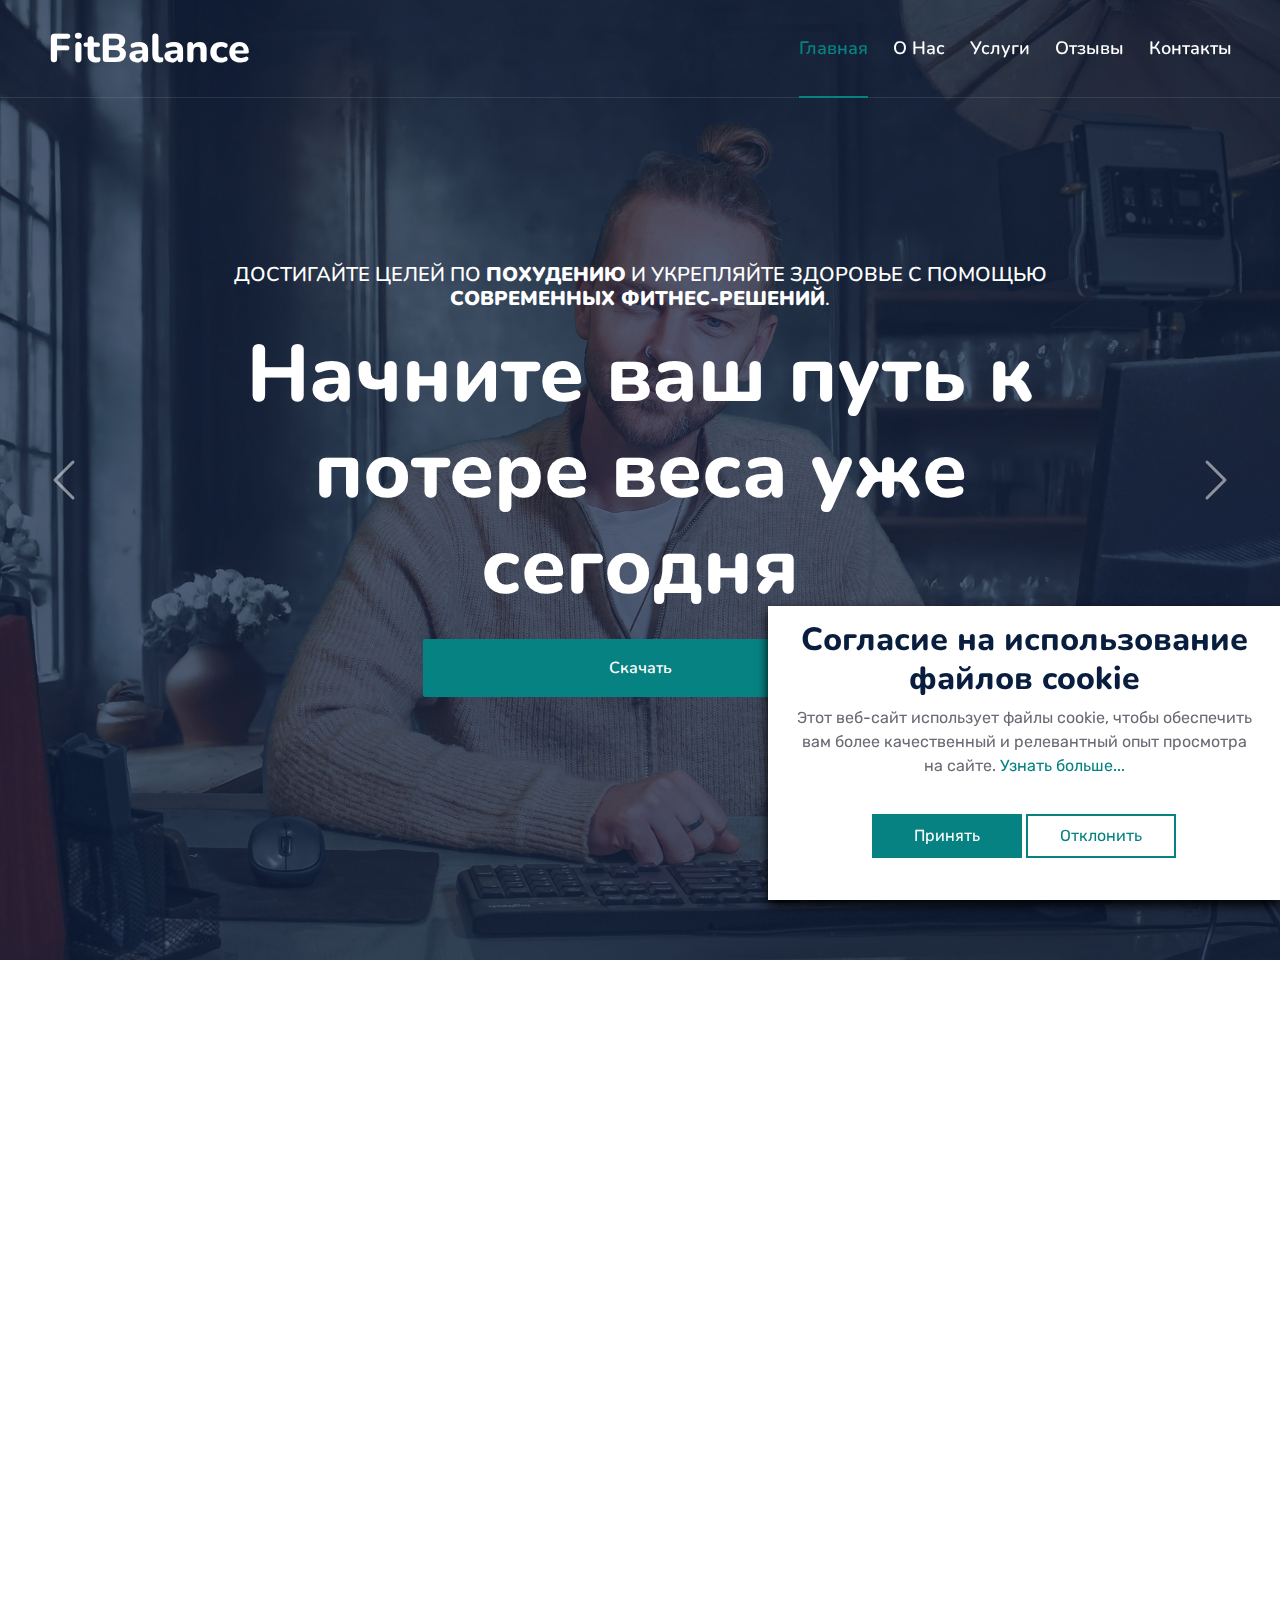
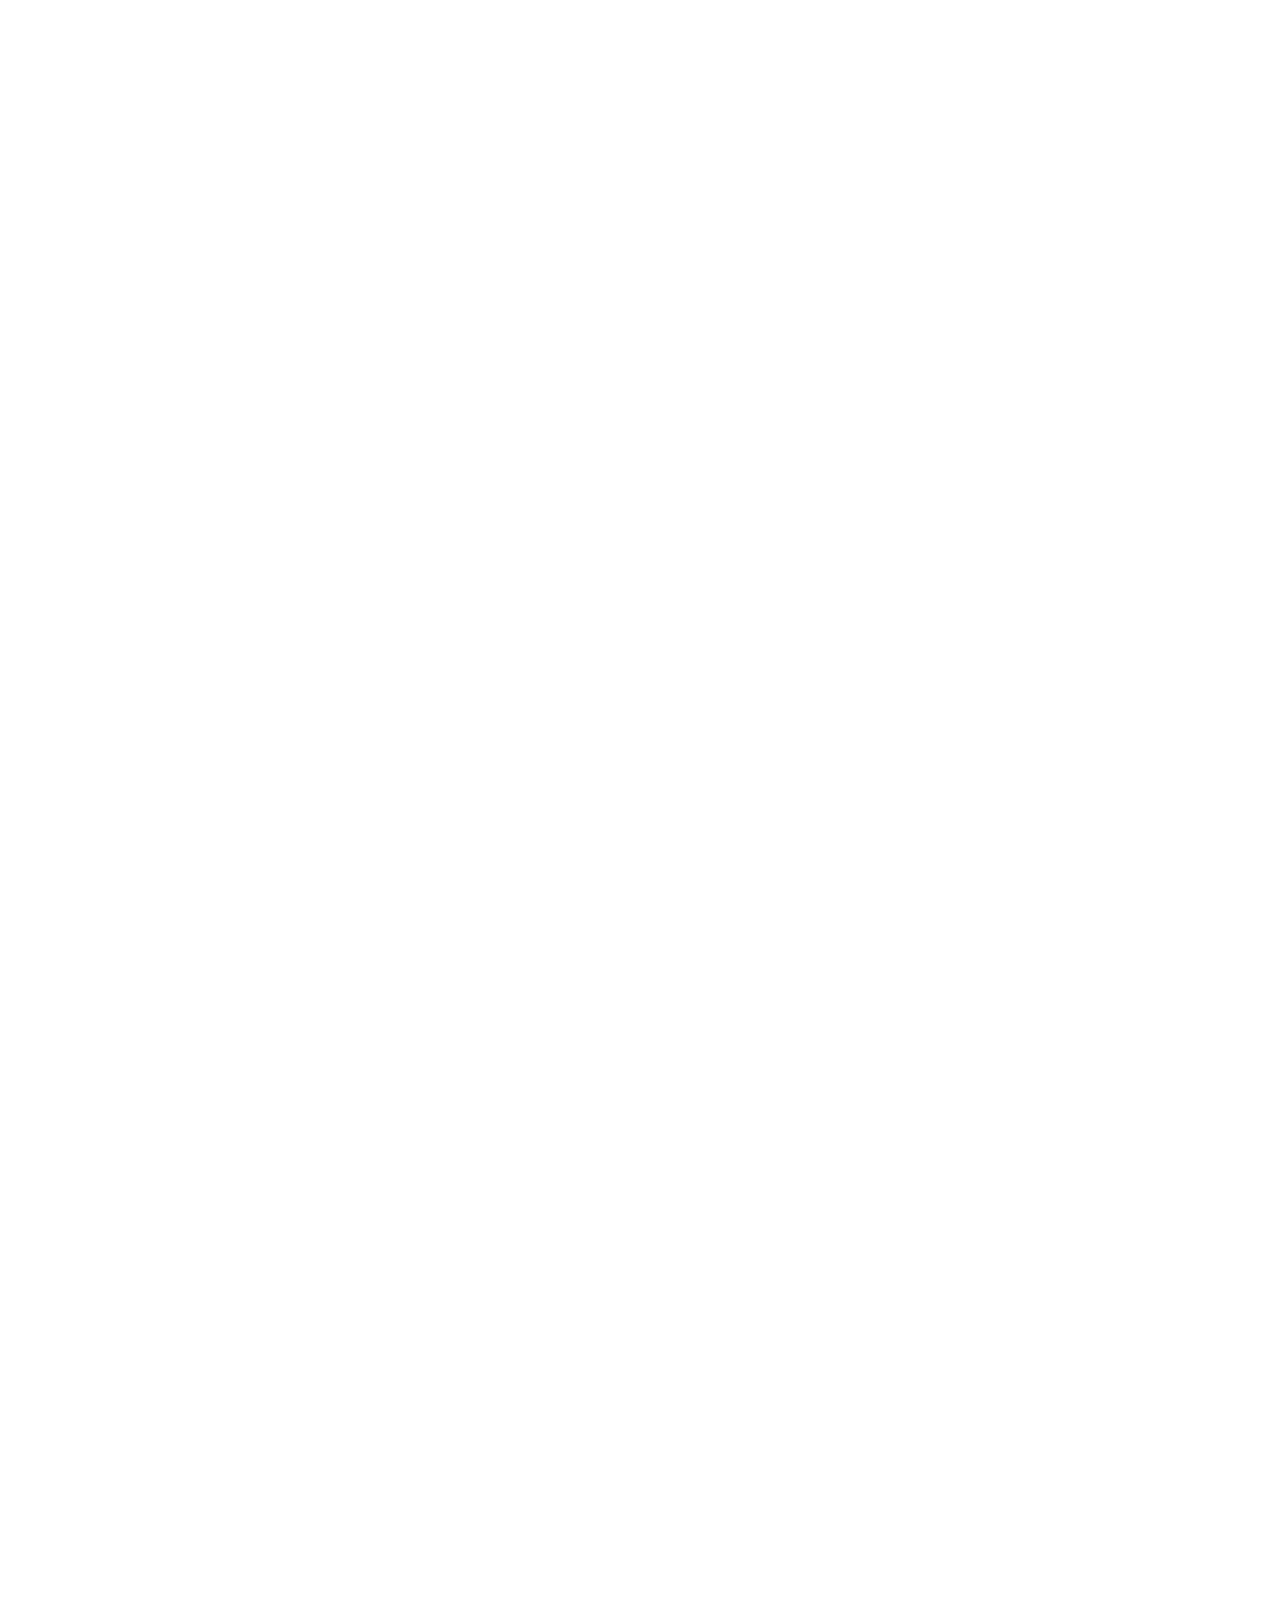
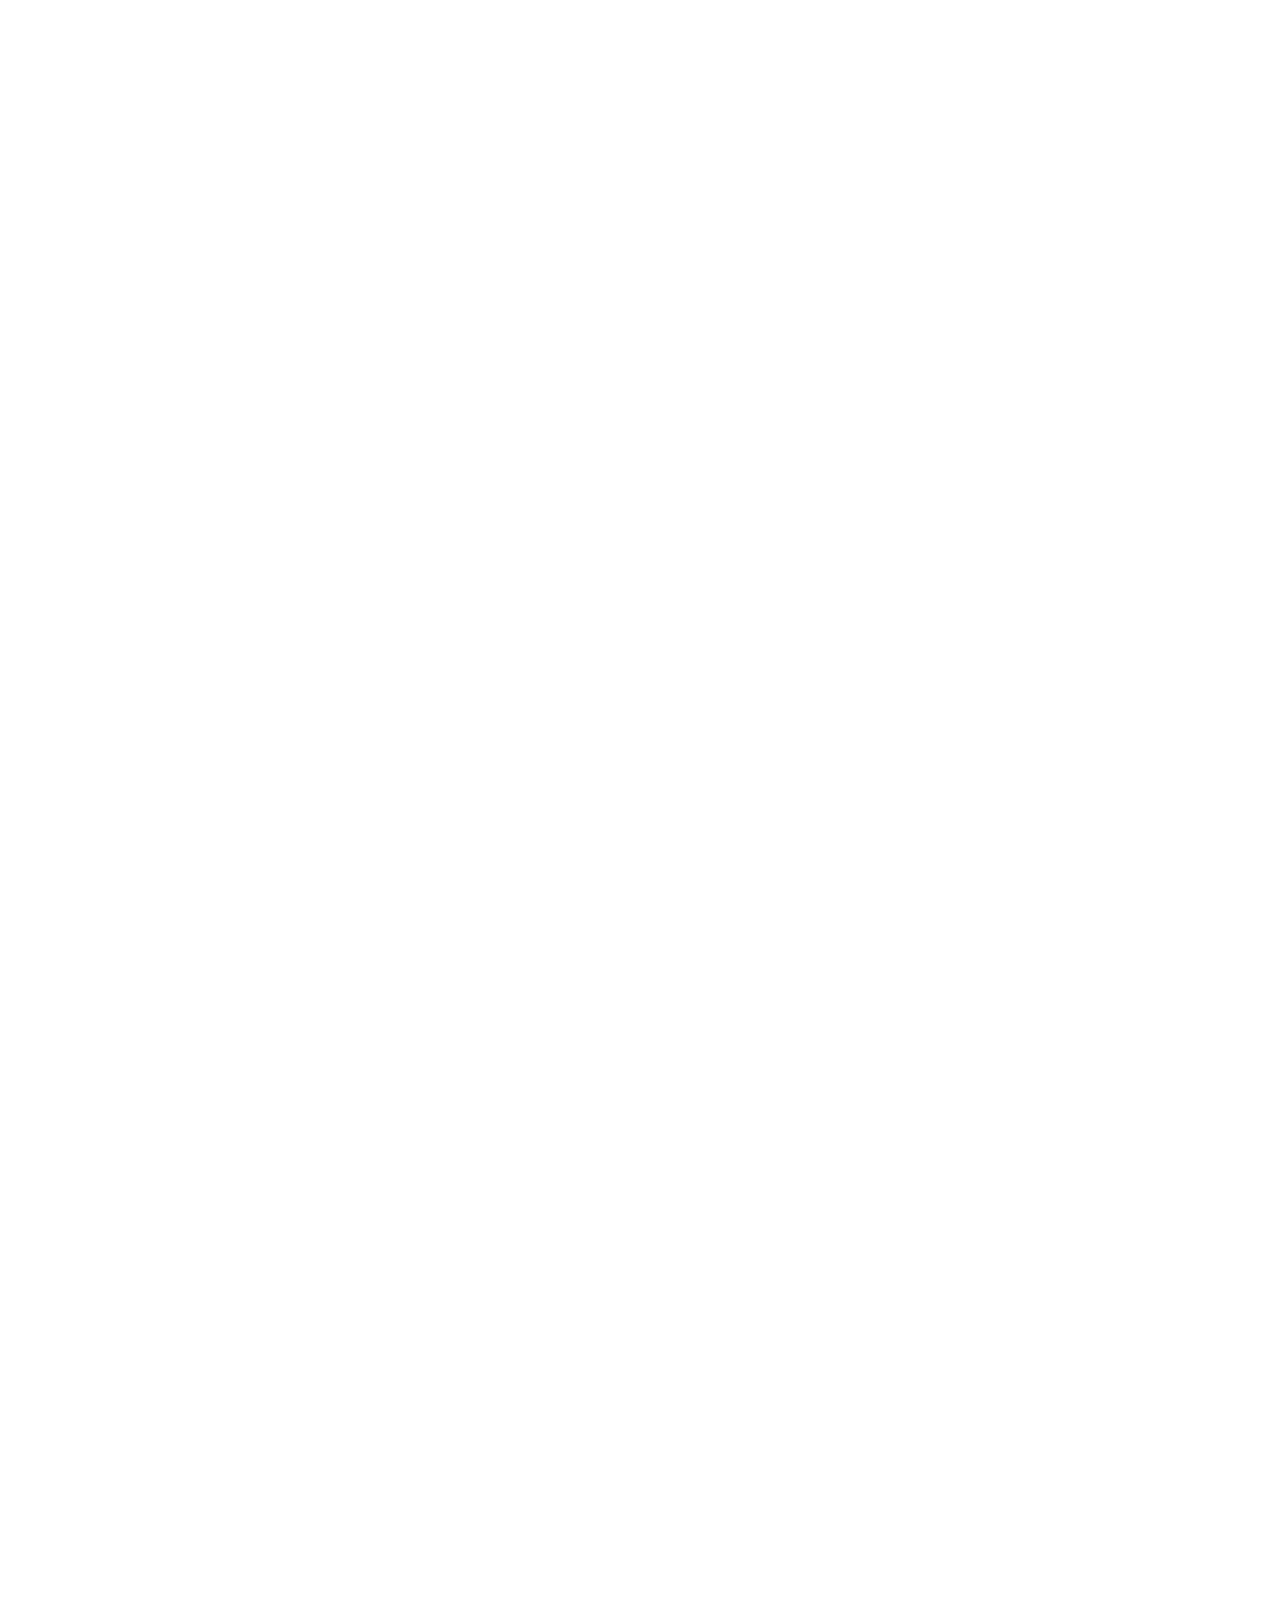
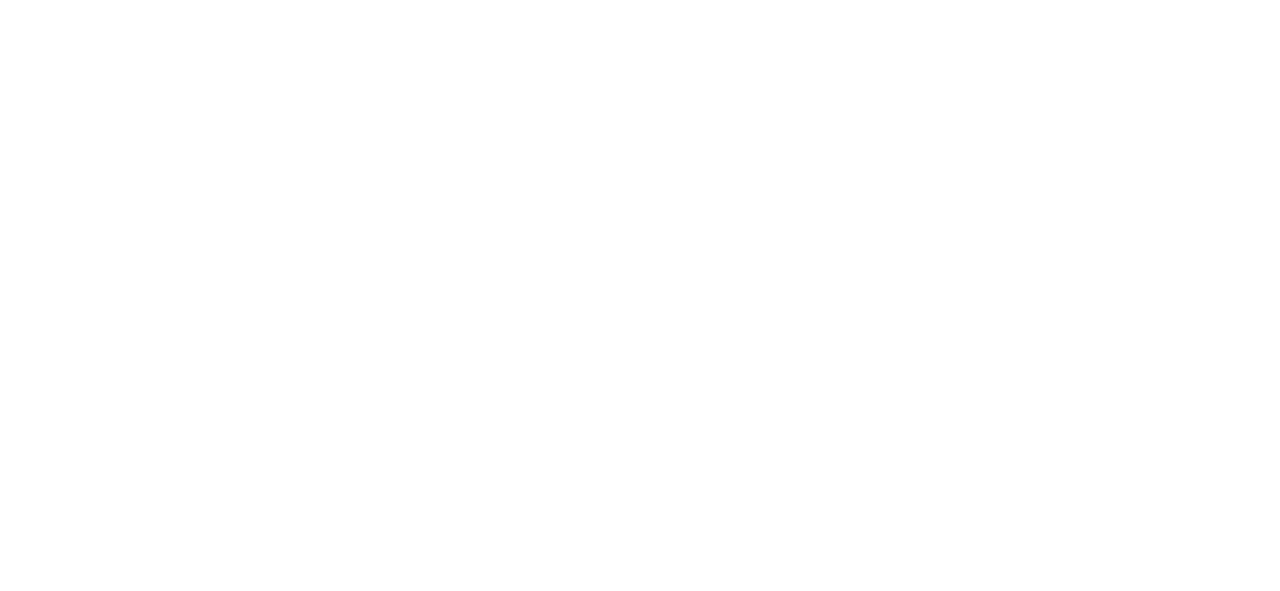
==== index.html @ 139dfd89 "WIP" ====
<!DOCTYPE html>
<html lang="en">
    <head>
        <meta charset="utf-8" />
        <title>FitBalance</title>
        <meta content="width=device-width, initial-scale=1.0" name="viewport" />
        <meta content="Free HTML Templates" name="keywords" />
        <meta content="Free HTML Templates" name="description" />

        <!-- Favicon -->
        <link href="img/favicon.ico" rel="icon" />

        <!-- Google Web Fonts -->
        <link rel="preconnect" href="https://fonts.googleapis.com" />
        <link rel="preconnect" href="https://fonts.gstatic.com" crossorigin />
        <link
            href="https://fonts.googleapis.com/css2?family=Nunito:wght@400;600;700;800&family=Rubik:wght@400;500;600;700&display=swap"
            rel="stylesheet"
        />

        <!-- Icon Font Stylesheet -->
        <link
            href="https://cdnjs.cloudflare.com/ajax/libs/font-awesome/5.10.0/css/all.min.css"
            rel="stylesheet"
        />
        <link
            href="https://cdn.jsdelivr.net/npm/bootstrap-icons@1.4.1/font/bootstrap-icons.css"
            rel="stylesheet"
        />

        <!-- Libraries Stylesheet -->
        <link
            href="lib/owlcarousel/assets/owl.carousel.min.css"
            rel="stylesheet"
        />
        <link href="lib/animate/animate.min.css" rel="stylesheet" />

        <!-- Customized Bootstrap Stylesheet -->
        <link href="css/bootstrap.min.css" rel="stylesheet" />

        <!-- Template Stylesheet -->
        <link href="css/style.css" rel="stylesheet" />
    </head>

    <body>
        <!-- Spinner Start -->
        <div
            id="spinner"
            class="show bg-white position-fixed translate-middle w-100 vh-100 top-50 start-50 d-flex align-items-center justify-content-center"
        >
            <div class="spinner"></div>
        </div>
        <!-- Spinner End -->

        <!-- Navbar & Carousel Start -->
        <div class="container-fluid position-relative p-0">
            <nav class="navbar navbar-expand-lg navbar-dark px-5 py-3 py-lg-0">
                <a href="index.html" class="navbar-brand p-0">
                    <h1 class="m-0">FitBalance</h1>
                </a>
                <button
                    class="navbar-toggler"
                    type="button"
                    data-bs-toggle="collapse"
                    data-bs-target="#navbarCollapse"
                >
                    <span class="fa fa-bars"></span>
                </button>
                <div class="collapse navbar-collapse" id="navbarCollapse">
                    <div class="navbar-nav ms-auto py-0">
                        <a href="index.html" class="nav-item nav-link active"
                            >Главная</a
                        >
                        <a href="about.html" class="nav-item nav-link">О Нас</a>
                        <a href="services.html" class="nav-item nav-link"
                            >Услуги</a
                        >
                        <a href="testimonials.html" class="nav-item nav-link"
                            >Отзывы</a
                        >
                        <a href="contact.html" class="nav-item nav-link"
                            >Контакты</a
                        >
                    </div>
                </div>
            </nav>

            <div
                id="header-carousel"
                class="carousel slide carousel-fade"
                data-bs-ride="carousel"
            >
                <div class="carousel-inner">
                    <div class="carousel-item active">
                        <img
                            class="w-100"
                            src="img/carousel-1.jpg"
                            alt="Изображение"
                        />
                        <div
                            class="carousel-caption d-flex flex-column align-items-center justify-content-center"
                        >
                            <div
                                class="p-3"
                                style="
                                    max-width: 900px;
                                    display: flex;
                                    flex-direction: column;
                                    align-items: center;
                                "
                            >
                                <h5
                                    class="text-white text-uppercase mb-3 animated slideInDown"
                                >
                                    Достигайте целей по
                                    <strong>похудению</strong> и укрепляйте
                                    здоровье с помощью
                                    <strong>современных фитнес-решений</strong>.
                                </h5>
                                <h1
                                    class="display-1 text-white mb-md-4 animated zoomIn"
                                >
                                    Начните ваш путь к потере веса уже сегодня
                                </h1>
                                <div class="col-6">
                                    <a
                                        href="https://play.google.com/store/apps/details?id=intermittentfasting.weightloss.fastingtracker.yazio"
                                    >
                                        <button
                                            style="
                                                background: #078282;
                                                border-color: #078282;
                                            "
                                            id="submit"
                                            onclick="sendForm()"
                                            class="btn btn-dark w-100 py-3"
                                            type="submit"
                                        >
                                            Скачать
                                        </button>
                                    </a>
                                </div>
                            </div>
                        </div>
                    </div>
                    <div class="carousel-item">
                        <img
                            class="w-100"
                            src="img/carousel-2.jpg"
                            alt="Изображение"
                        />
                        <div
                            class="carousel-caption d-flex flex-column align-items-center justify-content-center"
                        >
                            <div
                                class="p-3"
                                style="
                                    max-width: 900px;
                                    display: flex;
                                    flex-direction: column;
                                    align-items: center;
                                "
                            >
                                <h5
                                    class="text-white text-uppercase mb-3 animated slideInDown"
                                >
                                    Поддерживайте форму и достигайте
                                    <strong>идеального веса</strong> с лучшими
                                    <strong>программами фитнеса</strong>.
                                </h5>
                                <h1
                                    class="display-1 text-white mb-md-4 animated zoomIn"
                                >
                                    Ваша мечта о здоровом теле — наша цель
                                </h1>
                                <div class="col-6">
                                    <a
                                        href="https://play.google.com/store/apps/details?id=intermittentfasting.weightloss.fastingtracker.yazio"
                                    >
                                        <button
                                            style="
                                                background: #078282;
                                                border-color: #078282;
                                            "
                                            id="submit"
                                            onclick="sendForm()"
                                            class="btn btn-dark w-100 py-3"
                                            type="submit"
                                        >
                                            Скачать
                                        </button>
                                    </a>
                                </div>
                            </div>
                        </div>
                    </div>
                </div>
                <button
                    class="carousel-control-prev"
                    type="button"
                    data-bs-target="#header-carousel"
                    data-bs-slide="prev"
                >
                    <span
                        class="carousel-control-prev-icon"
                        aria-hidden="true"
                    ></span>
                    <span class="visually-hidden">Предыдущий</span>
                </button>
                <button
                    class="carousel-control-next"
                    type="button"
                    data-bs-target="#header-carousel"
                    data-bs-slide="next"
                >
                    <span
                        class="carousel-control-next-icon"
                        aria-hidden="true"
                    ></span>
                    <span class="visually-hidden">Следующий</span>
                </button>
            </div>
        </div>
        <!-- Navbar & Carousel End -->

        <!-- Full Screen Search Start -->
        <div class="modal fade" id="searchModal" tabindex="-1">
            <div class="modal-dialog modal-fullscreen">
                <div
                    class="modal-content"
                    style="background: rgba(9, 30, 62, 0.7)"
                >
                    <div class="modal-header border-0">
                        <button
                            type="button"
                            class="btn bg-white btn-close"
                            data-bs-dismiss="modal"
                            aria-label="Close"
                        ></button>
                    </div>
                    <div
                        class="modal-body d-flex align-items-center justify-content-center"
                    >
                        <div class="input-group" style="max-width: 600px">
                            <input
                                type="text"
                                class="form-control bg-transparent border-primary p-3"
                                placeholder="Поиск программ похудения и фитнеса"
                            />
                            <button class="btn btn-primary px-4">
                                <i class="bi bi-search"></i>
                            </button>
                        </div>
                    </div>
                </div>
            </div>
        </div>
        <!-- Full Screen Search End -->

        <!-- Facts Start -->
        <div class="container-fluid facts py-5 pt-lg-0">
            <div class="container py-5 pt-lg-0">
                <div class="row gx-0">
                    <div class="col-lg-4 wow zoomIn" data-wow-delay="0.1s">
                        <div
                            class="bg-primary shadow d-flex align-items-center justify-content-center p-4"
                            style="height: 150px"
                        >
                            <div
                                class="bg-white d-flex align-items-center justify-content-center rounded mb-2"
                                style="width: 60px; height: 60px"
                            >
                                <i class="fa fa-users text-primary"></i>
                            </div>
                            <div class="ps-4">
                                <h5 class="text-white mb-0">
                                    Довольные клиенты
                                </h5>
                                <h1
                                    class="text-white mb-0"
                                    data-toggle="counter-up"
                                >
                                    712
                                </h1>
                            </div>
                        </div>
                    </div>
                    <div class="col-lg-4 wow zoomIn" data-wow-delay="0.3s">
                        <div
                            class="bg-light shadow d-flex align-items-center justify-content-center p-4"
                            style="height: 150px"
                        >
                            <div
                                class="bg-primary d-flex align-items-center justify-content-center rounded mb-2"
                                style="width: 60px; height: 60px"
                            >
                                <i class="fa fa-check text-white"></i>
                            </div>
                            <div class="ps-4">
                                <h5 class="text-primary mb-0">
                                    Завершенные проекты
                                </h5>
                                <h1 class="mb-0" data-toggle="counter-up">
                                    55
                                </h1>
                            </div>
                        </div>
                    </div>
                    <div class="col-lg-4 wow zoomIn" data-wow-delay="0.6s">
                        <div
                            class="bg-primary shadow d-flex align-items-center justify-content-center p-4"
                            style="height: 150px"
                        >
                            <div
                                class="bg-white d-flex align-items-center justify-content-center rounded mb-2"
                                style="width: 60px; height: 60px"
                            >
                                <i class="fa fa-award text-primary"></i>
                            </div>
                            <div class="ps-4">
                                <h5 class="text-white mb-0">
                                    Полученные награды
                                </h5>
                                <h1
                                    class="text-white mb-0"
                                    data-toggle="counter-up"
                                >
                                    132
                                </h1>
                            </div>
                        </div>
                    </div>
                </div>
            </div>
        </div>
        <!-- Facts End -->

        <!-- About Start -->
        <div class="container-fluid py-5 wow fadeInUp" data-wow-delay="0.1s">
            <div class="container py-5">
                <div class="row g-5">
                    <div class="col-lg-7">
                        <div class="section-title position-relative pb-3 mb-5">
                            <h5 class="fw-bold text-primary text-uppercase">
                                О нас
                            </h5>
                            <h1 class="mb-0">
                                Мы предлагаем инновационные подходы для
                                похудения и фитнеса
                            </h1>
                        </div>
                        <p class="mb-4">
                            Мы - команда профессионалов, посвятивших себя
                            фитнесу и здоровому образу жизни. Наша миссия -
                            помочь вам достичь ваших целей по потере веса и
                            улучшению физической формы. Мы предлагаем
                            эффективные решения для тренировок, питания и
                            мотивации, которые помогают сделать похудение и
                            фитнес частью вашей жизни.
                        </p>
                        <div class="row g-0 mb-3">
                            <div
                                class="col-sm-6 wow zoomIn"
                                data-wow-delay="0.2s"
                            >
                                <h5 class="mb-3">
                                    <i class="fa fa-check text-primary me-3"></i
                                    >Индивидуальные планы похудения
                                </h5>
                                <h5 class="mb-3">
                                    <i class="fa fa-check text-primary me-3"></i
                                    >Современные фитнес-программы
                                </h5>
                            </div>
                            <div
                                class="col-sm-6 wow zoomIn"
                                data-wow-delay="0.4s"
                            >
                                <h5 class="mb-3">
                                    <i class="fa fa-check text-primary me-3"></i
                                    >Поддержка экспертов
                                </h5>
                                <h5 class="mb-3">
                                    <i class="fa fa-check text-primary me-3"></i
                                    >Результаты, которые вдохновляют
                                </h5>
                            </div>
                        </div>
                    </div>
                    <div class="col-lg-5" style="min-height: 500px">
                        <div class="position-relative h-100">
                            <img
                                class="position-absolute w-100 h-100 rounded wow zoomIn"
                                data-wow-delay="0.9s"
                                src="img/about.jpg"
                                style="object-fit: cover"
                            />
                        </div>
                    </div>
                </div>
            </div>
        </div>
        <!-- About End -->

        <!-- Features Start -->
        <div class="container-fluid py-5 wow fadeInUp" data-wow-delay="0.1s">
            <div class="container py-5">
                <div
                    class="section-title text-center position-relative pb-3 mb-5 mx-auto"
                    style="max-width: 600px"
                >
                    <h5 class="fw-bold text-primary text-uppercase">
                        Почему выбрать нас?
                    </h5>
                    <h1 class="mb-0">
                        Почему выбирают нас для фитнеса и похудения
                    </h1>
                </div>
                <div class="row g-5">
                    <div class="col-lg-4">
                        <div class="row g-5">
                            <div
                                class="col-12 wow zoomIn"
                                data-wow-delay="0.2s"
                            >
                                <div
                                    class="bg-primary rounded d-flex align-items-center justify-content-center mb-3"
                                    style="width: 60px; height: 60px"
                                >
                                    <i class="fa fa-dumbbell text-white"></i>
                                </div>
                                <h4>Эффективные программы похудения</h4>
                                <p class="mb-0">
                                    Мы предоставляем индивидуальные планы
                                    тренировок и диеты, которые помогают
                                    эффективно терять вес и поддерживать форму.
                                </p>
                            </div>
                            <div
                                class="col-12 wow zoomIn"
                                data-wow-delay="0.6s"
                            >
                                <div
                                    class="bg-primary rounded d-flex align-items-center justify-content-center mb-3"
                                    style="width: 60px; height: 60px"
                                >
                                    <i class="fa fa-heartbeat text-white"></i>
                                </div>
                                <h4>Современные тренировки</h4>
                                <p class="mb-0">
                                    Мы предлагаем самые современные и
                                    эффективные методики тренировок, которые
                                    способствуют быстрому сжиганию калорий и
                                    улучшению здоровья.
                                </p>
                            </div>
                        </div>
                    </div>
                    <div
                        class="col-lg-4 wow zoomIn"
                        data-wow-delay="0.9s"
                        style="min-height: 350px"
                    >
                        <div class="position-relative h-100">
                            <img
                                class="position-absolute w-100 h-100 rounded wow zoomIn"
                                data-wow-delay="0.1s"
                                src="img/feature.jpg"
                                style="object-fit: cover"
                            />
                        </div>
                    </div>
                    <div class="col-lg-4">
                        <div class="row g-5">
                            <div
                                class="col-12 wow zoomIn"
                                data-wow-delay="0.4s"
                            >
                                <div
                                    class="bg-primary rounded d-flex align-items-center justify-content-center mb-3"
                                    style="width: 60px; height: 60px"
                                >
                                    <i class="fa fa-users text-white"></i>
                                </div>
                                <h4>Индивидуальный подход</h4>
                                <p class="mb-0">
                                    Каждому клиенту предоставляется персональный
                                    тренер и план тренировок, адаптированный под
                                    его цели и уровень физической подготовки.
                                </p>
                            </div>
                            <div
                                class="col-12 wow zoomIn"
                                data-wow-delay="0.8s"
                            >
                                <div
                                    class="bg-primary rounded d-flex align-items-center justify-content-center mb-3"
                                    style="width: 60px; height: 60px"
                                >
                                    <i class="fa fa-apple-alt text-white"></i>
                                </div>
                                <h4>Комплексный подход</h4>
                                <p class="mb-0">
                                    Мы предлагаем полный цикл услуг: от
                                    составления рациона питания до сопровождения
                                    на каждом этапе потери веса.
                                </p>
                            </div>
                        </div>
                    </div>
                </div>
            </div>
        </div>
        <!-- Features Start -->

        <!-- Blog Start -->
        <div class="container-fluid py-5 wow fadeInUp" data-wow-delay="0.1s">
            <div class="container py-5">
                <div
                    class="section-title text-center position-relative pb-3 mb-5 mx-auto"
                    style="max-width: 600px"
                >
                    <h5 class="fw-bold text-primary text-uppercase">
                        Наш блог
                    </h5>
                    <h1 class="mb-0">
                        Читайте последние статьи о фитнесе и похудении
                    </h1>
                </div>
                <div class="row g-5">
                    <div class="col-lg-6 wow slideInUp" data-wow-delay="0.3s">
                        <div class="blog-item bg-light rounded overflow-hidden">
                            <div
                                class="blog-img position-relative overflow-hidden"
                            >
                                <img
                                    class="img-fluid"
                                    src="img/blog-1.jpg"
                                    alt=""
                                />
                                <a
                                    class="position-absolute top-0 start-0 bg-primary text-white rounded-end mt-5 py-2 px-4"
                                    href=""
                                    >Советы по фитнесу</a
                                >
                            </div>
                            <div class="p-4">
                                <div class="d-flex mb-3">
                                    <small class="me-3"
                                        ><i
                                            class="far fa-user text-primary me-2"
                                        ></i
                                        >Анна С.</small
                                    >
                                    <small
                                        ><i
                                            class="far fa-calendar-alt text-primary me-2"
                                        ></i
                                        >10 января 2025</small
                                    >
                                </div>
                                <h4 class="mb-3">
                                    Как начать заниматься фитнесом для потери
                                    веса
                                </h4>
                                <p>
                                    Начало тренировок – это первый шаг к
                                    здоровому телу. В этой статье мы расскажем,
                                    как правильно подойти к фитнесу для
                                    эффективного похудения.
                                </p>
                            </div>
                        </div>
                    </div>
                    <div class="col-lg-6 wow slideInUp" data-wow-delay="0.6s">
                        <div class="blog-item bg-light rounded overflow-hidden">
                            <div
                                class="blog-img position-relative overflow-hidden"
                            >
                                <img
                                    class="img-fluid"
                                    src="img/blog-2.jpg"
                                    alt=""
                                />
                                <a
                                    class="position-absolute top-0 start-0 bg-primary text-white rounded-end mt-5 py-2 px-4"
                                    href=""
                                    >Похудение</a
                                >
                            </div>
                            <div class="p-4">
                                <div class="d-flex mb-3">
                                    <small class="me-3"
                                        ><i
                                            class="far fa-user text-primary me-2"
                                        ></i
                                        >Евгений К.</small
                                    >
                                    <small
                                        ><i
                                            class="far fa-calendar-alt text-primary me-2"
                                        ></i
                                        >15 января 2025</small
                                    >
                                </div>
                                <h4 class="mb-3">
                                    5 эффективных тренировок для похудения
                                </h4>
                                <p>
                                    Узнайте, какие тренировки являются самыми
                                    эффективными для быстрого сжигания жира и
                                    улучшения физической формы.
                                </p>
                            </div>
                        </div>
                    </div>
                </div>
            </div>
        </div>
        <!-- Blog End -->

        <!-- Team Start -->
        <div class="container-fluid py-5 wow fadeInUp" data-wow-delay="0.1s">
            <div class="container py-5">
                <div
                    class="section-title text-center position-relative pb-3 mb-5 mx-auto"
                    style="max-width: 600px"
                >
                    <h5 class="fw-bold text-primary text-uppercase">
                        ЧЛЕНЫ КОМАНДЫ
                    </h5>
                    <h1 class="mb-0">
                        Профессионалы в области фитнеса и похудения, готовые
                        помочь вам в достижении ваших целей
                    </h1>
                </div>
                <div class="row g-5">
                    <div class="col-lg-4 wow slideInUp" data-wow-delay="0.3s">
                        <div class="team-item bg-light rounded overflow-hidden">
                            <div
                                class="team-img position-relative overflow-hidden"
                            >
                                <img
                                    class="img-fluid w-100"
                                    src="img/team-1.jpg"
                                    alt=""
                                />
                            </div>
                            <div class="text-center py-4">
                                <h4 class="text-primary">Алексей Ларионов</h4>
                                <p class="text-uppercase m-0">
                                    Специалист по фитнесу и похудению
                                </p>
                            </div>
                        </div>
                    </div>
                    <div class="col-lg-4 wow slideInUp" data-wow-delay="0.6s">
                        <div class="team-item bg-light rounded overflow-hidden">
                            <div
                                class="team-img position-relative overflow-hidden"
                            >
                                <img
                                    class="img-fluid w-100"
                                    src="img/team-2.jpg"
                                    alt=""
                                />
                            </div>
                            <div class="text-center py-4">
                                <h4 class="text-primary">Екатерина Макарова</h4>
                                <p class="text-uppercase m-0">
                                    Эксперт по программам потери веса
                                </p>
                            </div>
                        </div>
                    </div>
                    <div class="col-lg-4 wow slideInUp" data-wow-delay="0.9s">
                        <div class="team-item bg-light rounded overflow-hidden">
                            <div
                                class="team-img position-relative overflow-hidden"
                            >
                                <img
                                    class="img-fluid w-100"
                                    src="img/team-3.jpg"
                                    alt=""
                                />
                            </div>
                            <div class="text-center py-4">
                                <h4 class="text-primary">Иван Маковецький</h4>
                                <p class="text-uppercase m-0">
                                    Коуч по фитнесу и здоровому образу жизни
                                </p>
                            </div>
                        </div>
                    </div>
                </div>
            </div>
        </div>
        <!-- Team End -->

        <!-- Footer Start -->
        <div
            class="container-fluid bg-dark text-light mt-5 wow fadeInUp"
            data-wow-delay="0.1s"
        >
            <div class="container">
                <div class="row gx-5">
                    <div class="col-lg-12">
                        <div class="row gx-5">
                            <div class="col-lg-4 col-md-12 pt-5 mb-5">
                                <div
                                    class="section-title section-title-sm position-relative pb-3 mb-4"
                                >
                                    <h3 class="text-light mb-0">О Нас</h3>
                                </div>
                                <p>
                                    Мы предоставляем профессиональные
                                    инструменты для похудения, фитнесса и
                                    здорового образа жизни. Наша цель —
                                    поддержать вас на пути к потере веса и
                                    достижению вашей идеальной формы.
                                </p>
                            </div>
                            <div class="col-lg-4 col-md-12 pt-5 mb-5">
                                <div
                                    class="section-title section-title-sm position-relative pb-3 mb-4"
                                >
                                    <h3 class="text-light mb-0">
                                        Свяжитесь с нами
                                    </h3>
                                </div>
                                <div class="d-flex mb-2">
                                    <i
                                        class="bi bi-geo-alt text-primary me-2"
                                    ></i>
                                    <p class="mb-0">
                                        Männiku tee 89, Talinn,11213, Эстония
                                    </p>
                                </div>
                                <div class="d-flex mb-2">
                                    <i
                                        class="bi bi-envelope-open text-primary me-2"
                                    ></i>
                                    <p class="mb-0">
                                        denisovaekaterina015@gmail.com
                                    </p>
                                </div>

                                <div class="d-flex mb-2">
                                    <i
                                        class="bi bi-person-circle text-primary me-2"
                                    ></i>
                                    <p class="mb-0">Mark Rinko</p>
                                </div>

                                <div class="d-flex mb-2">
                                    <i
                                        class="bi bi-telephone text-primary me-2"
                                    ></i>
                                    <p class="mb-0">+3726650270</p>
                                </div>
                            </div>
                            <div class="col-lg-4 col-md-12 pt-0 pt-lg-5 mb-5">
                                <div
                                    class="section-title section-title-sm position-relative pb-3 mb-4"
                                >
                                    <h3 class="text-light mb-0">
                                        Быстрые ссылки
                                    </h3>
                                </div>
                                <div
                                    class="link-animated d-flex flex-column justify-content-start"
                                >
                                    <a
                                        class="text-light mb-2"
                                        href="index.html"
                                    >
                                        <i
                                            class="bi bi-arrow-right text-primary me-2"
                                        ></i
                                        >Главная</a
                                    >
                                    <a
                                        class="text-light mb-2"
                                        href="about.html"
                                    >
                                        <i
                                            class="bi bi-arrow-right text-primary me-2"
                                        ></i
                                        >О нас</a
                                    >
                                    <a
                                        class="text-light mb-2"
                                        href="service.html"
                                    >
                                        <i
                                            class="bi bi-arrow-right text-primary me-2"
                                        ></i
                                        >Программы для похудения</a
                                    >
                                    <a
                                        class="text-light mb-2"
                                        href="contact.html"
                                    >
                                        <i
                                            class="bi bi-arrow-right text-primary me-2"
                                        ></i
                                        >Контакты</a
                                    >
                                    <a
                                        class="text-light mb-2"
                                        href="privacy-policy.html"
                                    >
                                        <i
                                            class="bi bi-arrow-right text-primary me-2"
                                        ></i
                                        >Политика конфиденциальности</a
                                    >
                                    <a
                                        class="text-light"
                                        href="terms-of-use.html"
                                    >
                                        <i
                                            class="bi bi-arrow-right text-primary me-2"
                                        ></i
                                        >Условия и положения</a
                                    >
                                </div>
                            </div>
                        </div>
                    </div>
                </div>
            </div>
        </div>
        <!-- Footer End -->

        <!-- Back to Top -->
        <a
            href="#"
            class="btn btn-lg btn-primary btn-lg-square rounded back-to-top"
            ><i class="bi bi-arrow-up"></i
        ></a>

        <!-- Cookie banner -->
        <div class="cookie-wrapper show">
            <div>
                <i class="bx bx-cookie"></i>
                <h2 style="text-align: center">
                    Согласие на использование файлов cookie
                </h2>
            </div>
            <div class="data">
                <p>
                    Этот веб-сайт использует файлы cookie, чтобы обеспечить вам
                    более качественный и релевантный опыт просмотра на сайте.
                    <a href="privacy-policy.html">Узнать больше...</a>
                </p>
            </div>

            <div class="buttons">
                <button class="cookie-button" id="acceptBtn">Принять</button>
                <button class="cookie-button" id="declineBtn">Отклонить</button>
            </div>
        </div>
        <!-- End Cookie banner -->

        <!-- JavaScript Libraries -->
        <script src="https://ajax.googleapis.com/ajax/libs/jquery/3.5.1/jquery.min.js"></script>
        <script src="https://cdn.jsdelivr.net/npm/bootstrap@5.0.0/dist/js/bootstrap.bundle.min.js"></script>
        <script src="lib/wow/wow.min.js"></script>
        <script src="lib/easing/easing.min.js"></script>
        <script src="lib/waypoints/waypoints.min.js"></script>
        <script src="lib/counterup/counterup.min.js"></script>
        <script src="lib/owlcarousel/owl.carousel.min.js"></script>

        <!-- Template Javascript -->
        <script src="js/main.js"></script>
        <script src="js/cookiebanner.js"></script>
    </body>
</html>
---- css/style.css ----
/********** Template CSS **********/
:root {
    --primary: #078282ff;
    --secondary: #34ad54;
    --light: #eef9ff;
    --dark: #091e3e;
}

/*** Spinner ***/
.spinner {
    width: 40px;
    height: 40px;
    background: var(--primary);
    margin: 100px auto;
    -webkit-animation: sk-rotateplane 1.2s infinite ease-in-out;
    animation: sk-rotateplane 1.2s infinite ease-in-out;
}

@-webkit-keyframes sk-rotateplane {
    0% {
        -webkit-transform: perspective(120px);
    }
    50% {
        -webkit-transform: perspective(120px) rotateY(180deg);
    }
    100% {
        -webkit-transform: perspective(120px) rotateY(180deg) rotateX(180deg);
    }
}

@keyframes sk-rotateplane {
    0% {
        transform: perspective(120px) rotateX(0deg) rotateY(0deg);
        -webkit-transform: perspective(120px) rotateX(0deg) rotateY(0deg);
    }
    50% {
        transform: perspective(120px) rotateX(-180.1deg) rotateY(0deg);
        -webkit-transform: perspective(120px) rotateX(-180.1deg) rotateY(0deg);
    }
    100% {
        transform: perspective(120px) rotateX(-180deg) rotateY(-179.9deg);
        -webkit-transform: perspective(120px) rotateX(-180deg)
            rotateY(-179.9deg);
    }
}

#spinner {
    opacity: 0;
    visibility: hidden;
    transition: opacity 0.5s ease-out, visibility 0s linear 0.5s;
    z-index: 99999;
}

#spinner.show {
    transition: opacity 0.5s ease-out, visibility 0s linear 0s;
    visibility: visible;
    opacity: 1;
}

/*** Heading ***/
h1,
h2,
.fw-bold {
    font-weight: 800 !important;
}

h3,
h4,
.fw-semi-bold {
    font-weight: 700 !important;
}

h5,
h6,
.fw-medium {
    font-weight: 600 !important;
}

/*** Button ***/
.btn {
    font-family: 'Nunito', sans-serif;
    font-weight: 600;
    transition: 0.5s;
}

.btn-primary,
.btn-secondary {
    color: #ffffff;
    box-shadow: inset 0 0 0 50px transparent;
}

.btn-primary:hover {
    box-shadow: inset 0 0 0 0 var(--primary);
}

.btn-secondary:hover {
    box-shadow: inset 0 0 0 0 var(--secondary);
}

.btn-square {
    width: 36px;
    height: 36px;
}

.btn-sm-square {
    width: 30px;
    height: 30px;
}

.btn-lg-square {
    width: 48px;
    height: 48px;
}

.btn-square,
.btn-sm-square,
.btn-lg-square {
    padding-left: 0;
    padding-right: 0;
    text-align: center;
}

/*** Navbar ***/
.navbar-dark .navbar-nav .nav-link {
    font-family: 'Nunito', sans-serif;
    position: relative;
    margin-left: 25px;
    padding: 35px 0;
    color: #ffffff;
    font-size: 18px;
    font-weight: 600;
    outline: none;
    transition: 0.5s;
}

.sticky-top.navbar-dark .navbar-nav .nav-link {
    padding: 20px 0;
    color: var(--dark);
}

.navbar-dark .navbar-nav .nav-link:hover,
.navbar-dark .navbar-nav .nav-link.active {
    color: var(--primary);
}

.navbar-dark .navbar-brand h1 {
    color: #ffffff;
}

.navbar-dark .navbar-toggler {
    color: var(--primary) !important;
    border-color: var(--primary) !important;
}

@media (max-width: 991.98px) {
    .sticky-top.navbar-dark {
        position: relative;
        background: #ffffff;
    }

    .navbar-dark .navbar-nav .nav-link,
    .navbar-dark .navbar-nav .nav-link.show,
    .sticky-top.navbar-dark .navbar-nav .nav-link {
        padding: 10px 0;
        color: var(--dark);
    }

    .navbar-dark .navbar-brand h1 {
        color: var(--primary);
    }
}

@media (min-width: 992px) {
    .navbar-dark {
        position: absolute;
        width: 100%;
        top: 0;
        left: 0;
        border-bottom: 1px solid rgba(256, 256, 256, 0.1);
        z-index: 999;
    }

    .sticky-top.navbar-dark {
        position: fixed;
        background: #ffffff;
    }

    .navbar-dark .navbar-nav .nav-link::before {
        position: absolute;
        content: '';
        width: 0;
        height: 2px;
        bottom: -1px;
        left: 50%;
        background: var(--primary);
        transition: 0.5s;
    }

    .navbar-dark .navbar-nav .nav-link:hover::before,
    .navbar-dark .navbar-nav .nav-link.active::before {
        width: 100%;
        left: 0;
    }

    .navbar-dark .navbar-nav .nav-link.nav-contact::before {
        display: none;
    }

    .sticky-top.navbar-dark .navbar-brand h1 {
        color: var(--primary);
    }
}

/*** Carousel ***/
.carousel-caption {
    top: 0;
    left: 0;
    right: 0;
    bottom: 0;
    background: rgba(9, 30, 62, 0.7);
    z-index: 1;
}

@media (max-width: 576px) {
    .carousel-caption h5 {
        font-size: 14px;
        font-weight: 500 !important;
    }

    .carousel-caption h1 {
        font-size: 30px;
        font-weight: 600 !important;
    }
}

.carousel-control-prev,
.carousel-control-next {
    width: 10%;
}

.carousel-control-prev-icon,
.carousel-control-next-icon {
    width: 3rem;
    height: 3rem;
}

/*** Section Title ***/
.section-title::before {
    position: absolute;
    content: '';
    width: 150px;
    height: 5px;
    left: 0;
    bottom: 0;
    background: var(--primary);
    border-radius: 2px;
}

.section-title.text-center::before {
    left: 50%;
    margin-left: -75px;
}

.section-title.section-title-sm::before {
    width: 90px;
    height: 3px;
}

.section-title::after {
    position: absolute;
    content: '';
    width: 6px;
    height: 5px;
    bottom: 0px;
    background: #ffffff;
    -webkit-animation: section-title-run 5s infinite linear;
    animation: section-title-run 5s infinite linear;
}

.section-title.section-title-sm::after {
    width: 4px;
    height: 3px;
}

.section-title.text-center::after {
    -webkit-animation: section-title-run-center 5s infinite linear;
    animation: section-title-run-center 5s infinite linear;
}

.section-title.section-title-sm::after {
    -webkit-animation: section-title-run-sm 5s infinite linear;
    animation: section-title-run-sm 5s infinite linear;
}

@-webkit-keyframes section-title-run {
    0% {
        left: 0;
    }
    50% {
        left: 145px;
    }
    100% {
        left: 0;
    }
}

@-webkit-keyframes section-title-run-center {
    0% {
        left: 50%;
        margin-left: -75px;
    }
    50% {
        left: 50%;
        margin-left: 45px;
    }
    100% {
        left: 50%;
        margin-left: -75px;
    }
}

@-webkit-keyframes section-title-run-sm {
    0% {
        left: 0;
    }
    50% {
        left: 85px;
    }
    100% {
        left: 0;
    }
}

/*** Service ***/
.service-item {
    position: relative;
    height: 300px;
    padding: 0 30px;
    transition: 0.5s;
}

.service-item .service-icon {
    margin-bottom: 30px;
    width: 60px;
    height: 60px;
    display: flex;
    align-items: center;
    justify-content: center;
    background: var(--primary);
    border-radius: 2px;
    transform: rotate(-45deg);
}

.service-item .service-icon i {
    transform: rotate(45deg);
}

.service-item a.btn {
    position: absolute;
    width: 60px;
    bottom: -48px;
    left: 50%;
    margin-left: -30px;
    opacity: 0;
}

.service-item:hover a.btn {
    bottom: -24px;
    opacity: 1;
}

/*** Testimonial ***/
.testimonial-carousel .owl-dots {
    margin-top: 15px;
    display: flex;
    align-items: flex-end;
    justify-content: center;
}

.testimonial-carousel .owl-dot {
    position: relative;
    display: inline-block;
    margin: 0 5px;
    width: 15px;
    height: 15px;
    background: #dddddd;
    border-radius: 2px;
    transition: 0.5s;
}

.testimonial-carousel .owl-dot.active {
    width: 30px;
    background: var(--primary);
}

.testimonial-carousel .owl-item.center {
    position: relative;
    z-index: 1;
}

.testimonial-carousel .owl-item .testimonial-item {
    transition: 0.5s;
}

.testimonial-carousel .owl-item.center .testimonial-item {
    background: #ffffff !important;
    box-shadow: 0 0 30px #dddddd;
}

/*** Team ***/
.team-item {
    transition: 0.5s;
}

.team-social {
    position: absolute;
    width: 100%;
    height: 100%;
    top: 0;
    left: 0;
    display: flex;
    align-items: center;
    justify-content: center;
    transition: 0.5s;
}

.team-social a.btn {
    position: relative;
    margin: 0 3px;
    margin-top: 100px;
    opacity: 0;
}

.team-item:hover {
    box-shadow: 0 0 30px #dddddd;
}

.team-item:hover .team-social {
    background: rgba(9, 30, 62, 0.7);
}

.team-item:hover .team-social a.btn:first-child {
    opacity: 1;
    margin-top: 0;
    transition: 0.3s 0s;
}

.team-item:hover .team-social a.btn:nth-child(2) {
    opacity: 1;
    margin-top: 0;
    transition: 0.3s 0.05s;
}

.team-item:hover .team-social a.btn:nth-child(3) {
    opacity: 1;
    margin-top: 0;
    transition: 0.3s 0.1s;
}

.team-item:hover .team-social a.btn:nth-child(4) {
    opacity: 1;
    margin-top: 0;
    transition: 0.3s 0.15s;
}

.team-item .team-img img,
.blog-item .blog-img img {
    transition: 0.5s;
}

.team-item:hover .team-img img,
.blog-item:hover .blog-img img {
    transform: scale(1.15);
}

/*** Miscellaneous ***/
@media (min-width: 991.98px) {
    .facts {
        position: relative;
        margin-top: 75px;
        z-index: 1;
    }
}

.back-to-top {
    position: fixed;
    display: none;
    right: 45px;
    bottom: 45px;
    z-index: 99;
}

.bg-header {
    background: linear-gradient(rgba(9, 30, 62, 0.7), rgba(9, 30, 62, 0.7)),
        url(../img/carousel-1.jpg) center center no-repeat;
    background-size: cover;
}

.link-animated a {
    transition: 0.5s;
}

.link-animated a:hover {
    padding-left: 10px;
}

@media (min-width: 767.98px) {
    .footer-about {
        margin-bottom: -75px;
    }
}

/* Google Fonts - Poppins */
@import url('https://fonts.googleapis.com/css2?family=Poppins:wght@300;400;500;600&display=swap');

@media (max-width: 700px) {
    .cookie-wrapper {
        width: 100%;
    }
}

.cookie-wrapper {
    position: fixed;
    bottom: 0px;
    right: 0;
    width: 40%;
    background: #fff;
    padding: 15px 25px 22px;
    transition: right 0.3s ease;
    box-shadow: 0 5px 10px rgb(0, 0, 0);
    z-index: 999;
    @media (max-width: 600px) {
        width: 100%;
    }
}
.cookie-wrapper .show {
    right: 20px;
}

.hidden {
    display: none;
}
header i {
    color: #078282ff;
    font-size: 32px;
    text-align: center;
}
header h2 {
    color: #078282ff;
    font-weight: 500;
    text-align: center;
}
.data {
    text-align: center;
}
.data p a {
    color: #078282ff;
    text-decoration: none;
    text-align: center !important;
}
.data p a:hover {
    text-decoration: underline;
}
.buttons {
    padding: 20px 0px;
    text-align: center;
}
.buttons .cookie-button {
    border: 2px solid #078282ff;
    color: #fff;
    padding: 8px 0;
    background: #078282ff;
    cursor: pointer;
    width: calc(100% / 2 - 10px);
    transition: all 0.5s ease;
    max-width: 150px;
    border-radius: 0;
}
.buttons #acceptBtn:hover {
    background-color: transparent;
    color: #078282ff;
}
#declineBtn {
    background-color: #fff;
    color: #078282ff;
}
#declineBtn:hover {
    background-color: #078282ff;
    color: #fff;
}
/* Footer Style */
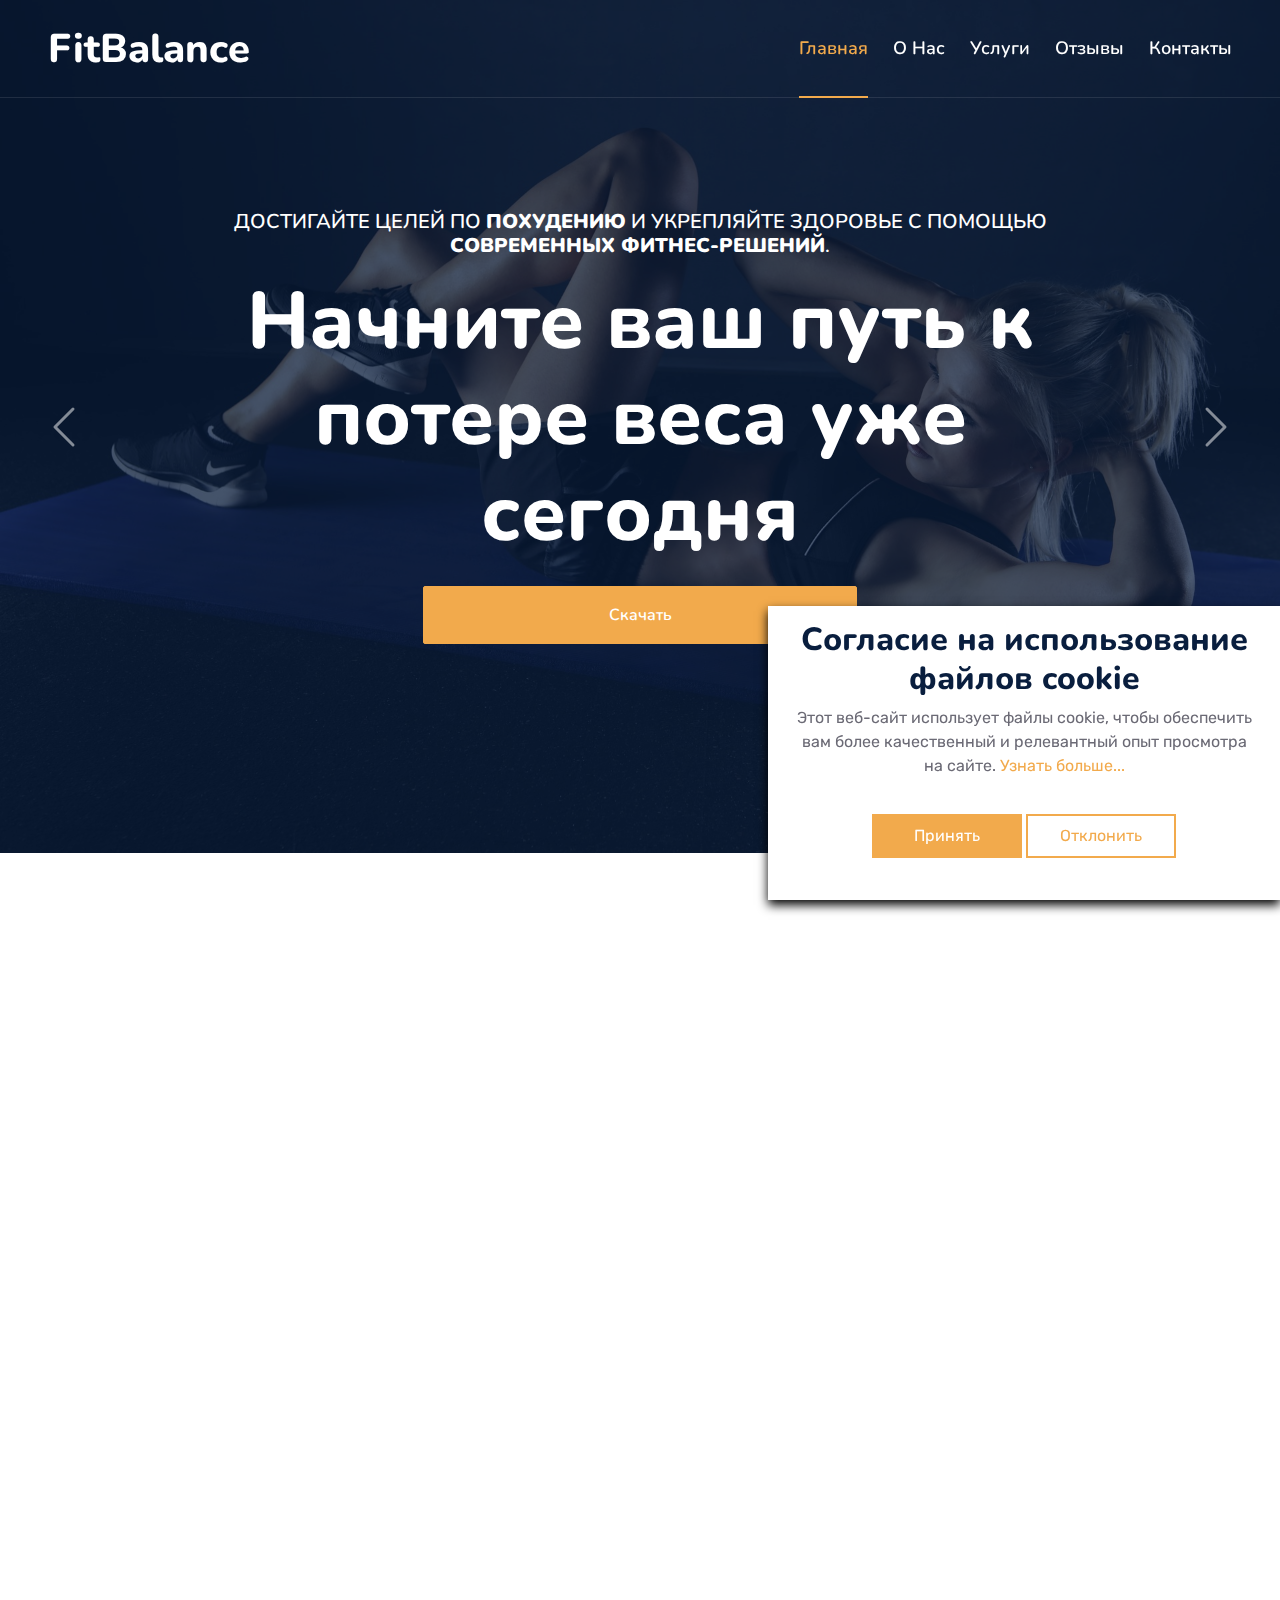
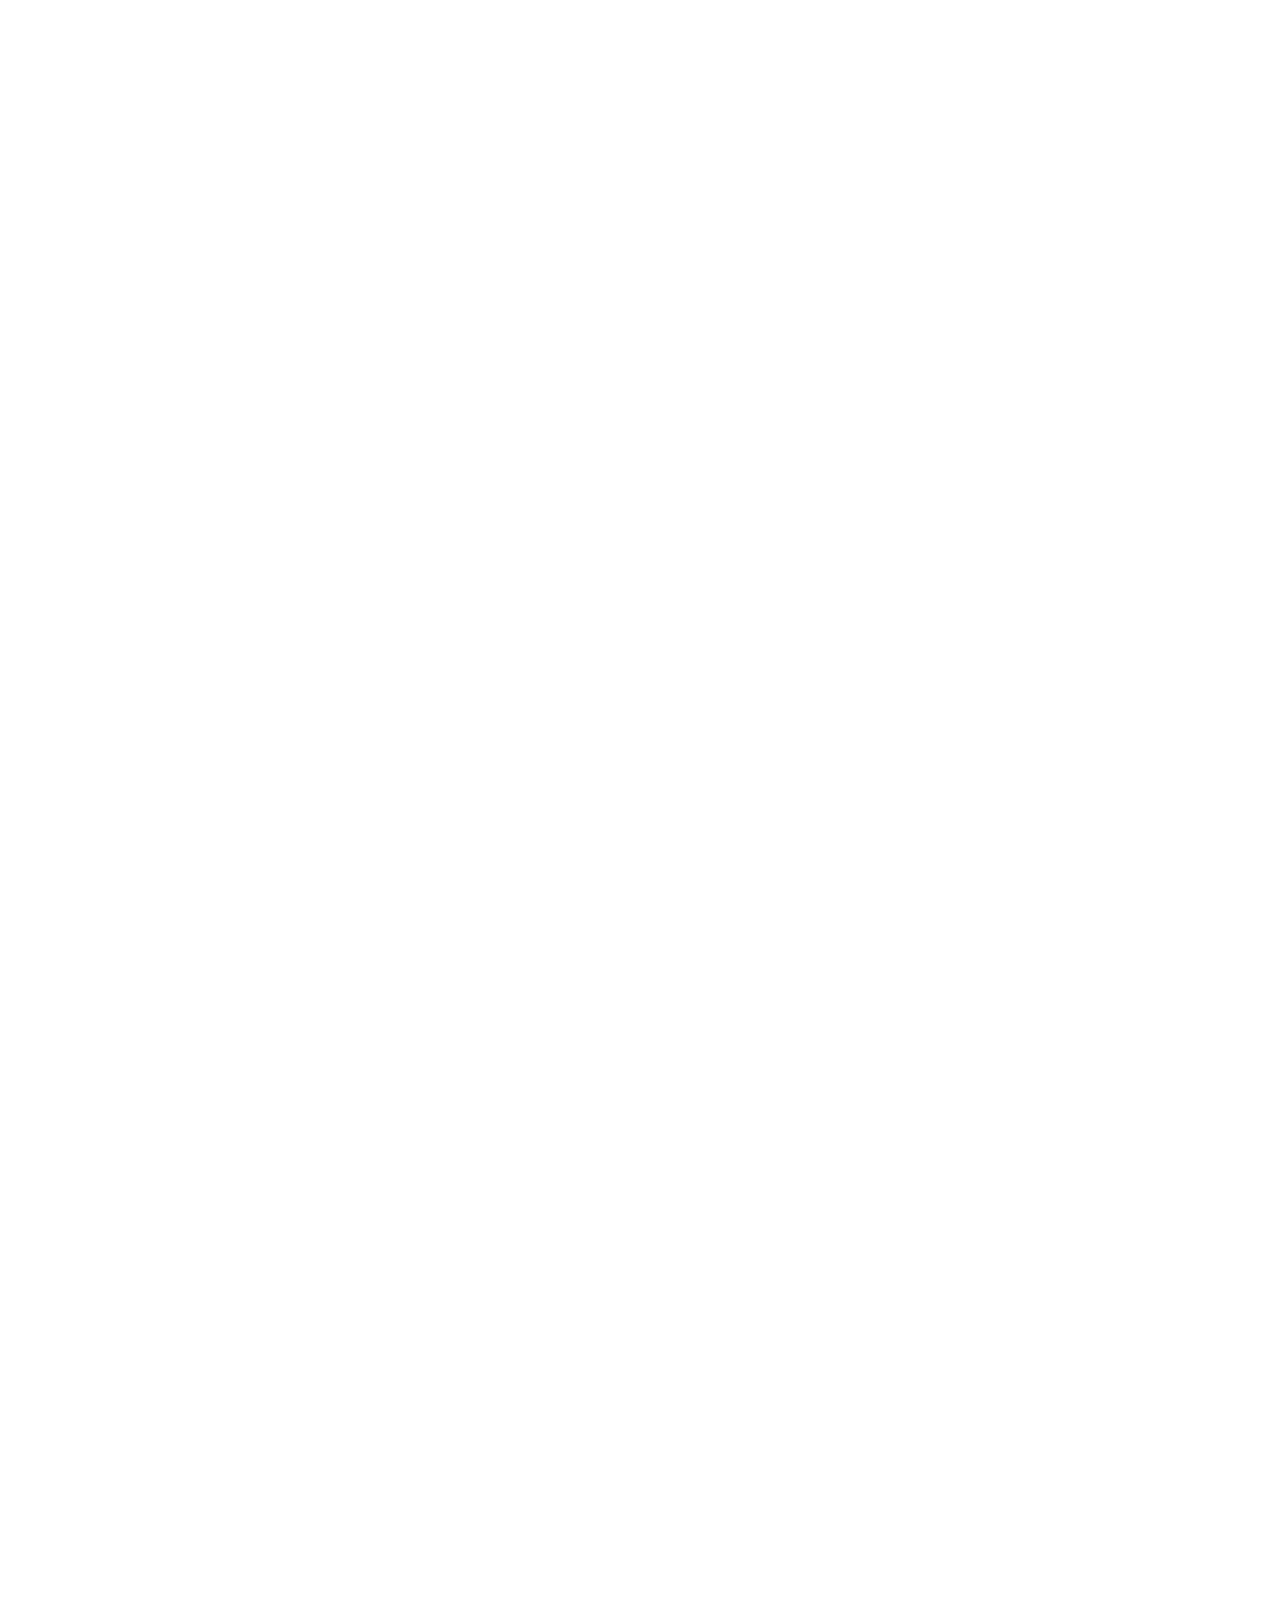
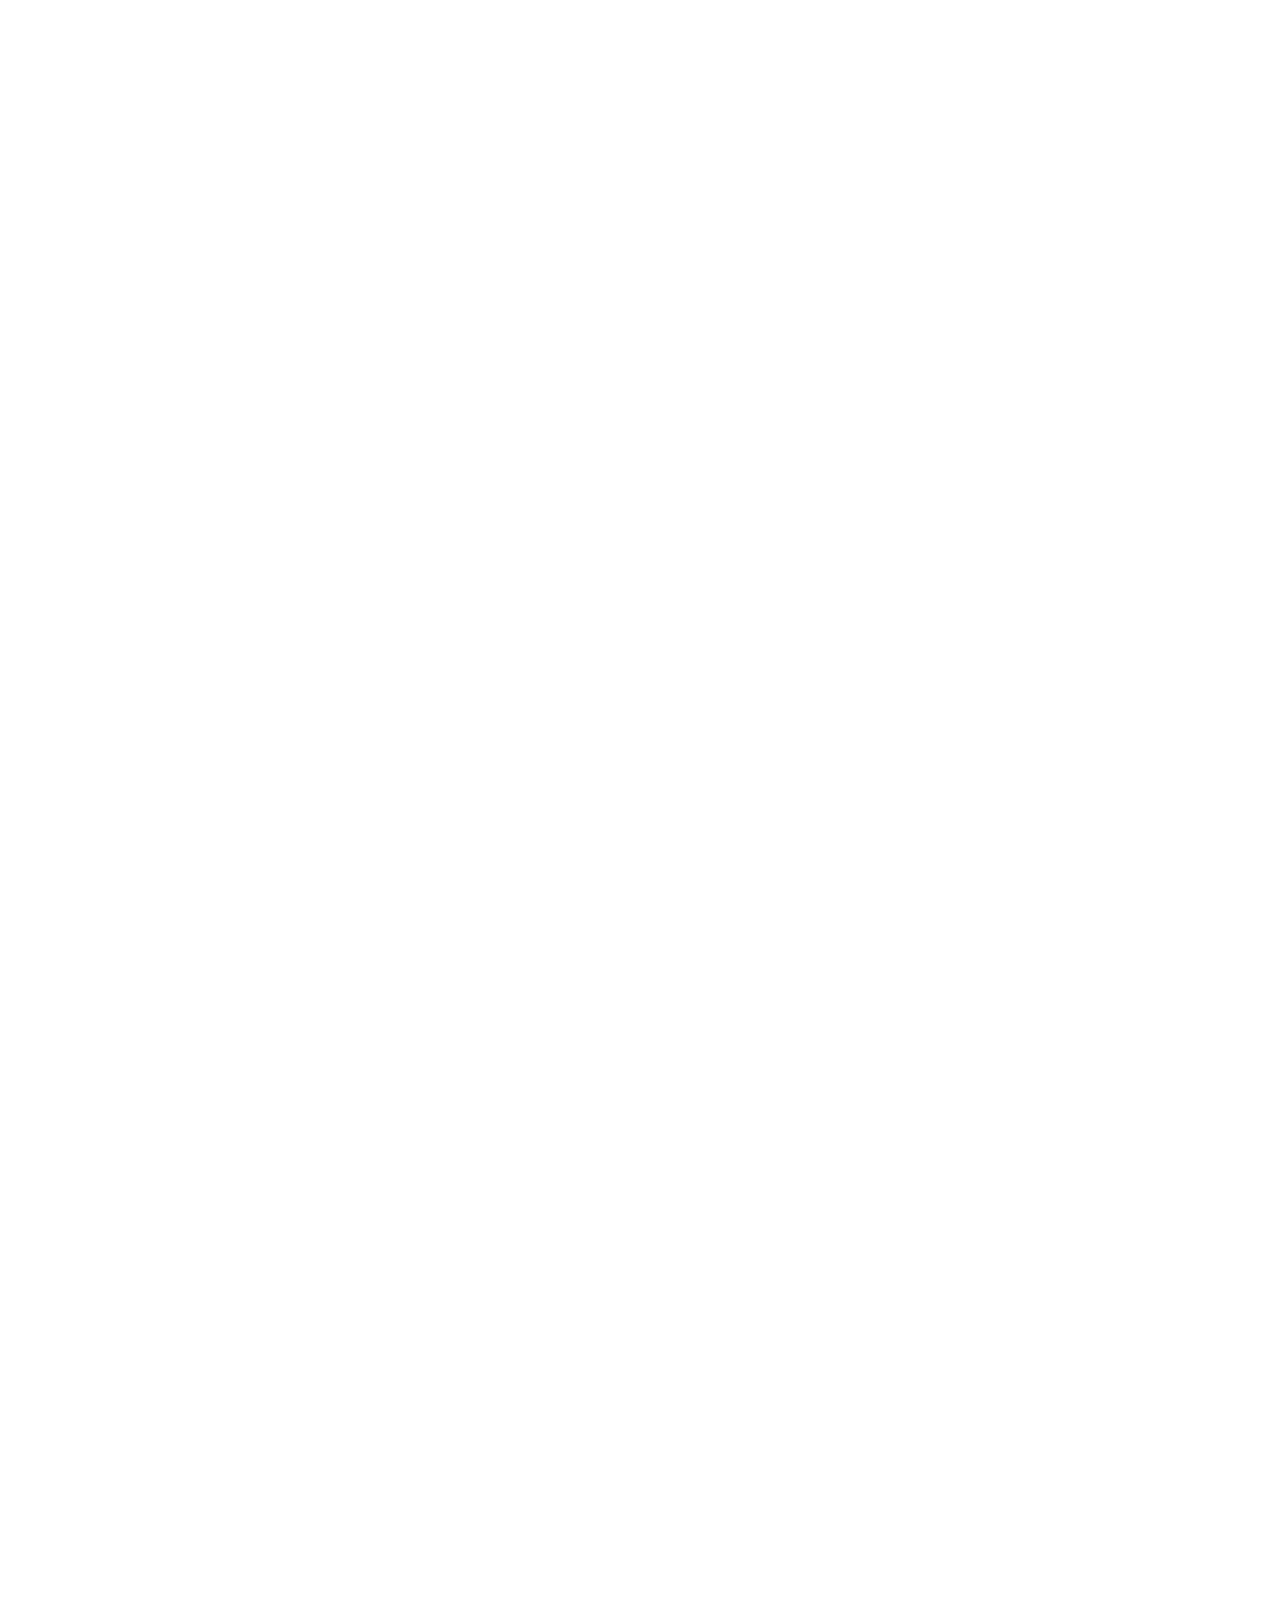
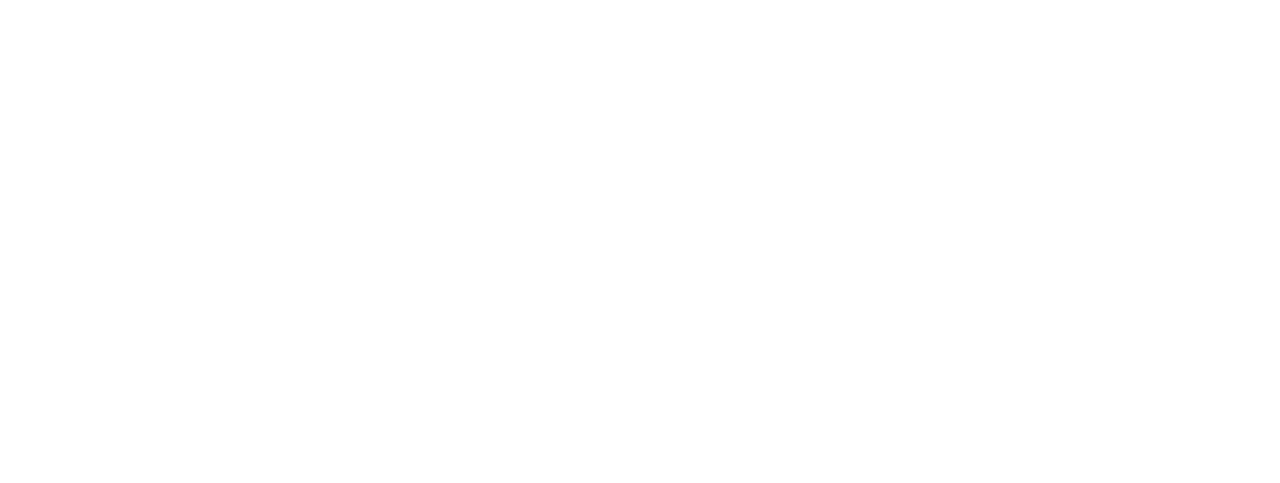
==== commit 80b4a581: "WIP" ====
--- a/index.html
+++ b/index.html
@@ -128,8 +128,8 @@
                                     >
                                         <button
                                             style="
-                                                background: #078282;
-                                                border-color: #078282;
+                                                background: #f2aa4cff;
+                                                border-color: #f2aa4cff;
                                             "
                                             id="submit"
                                             onclick="sendForm()"
@@ -179,8 +179,8 @@
                                     >
                                         <button
                                             style="
-                                                background: #078282;
-                                                border-color: #078282;
+                                                background: #f2aa4cff;
+                                                border-color: #f2aa4cff;
                                             "
                                             id="submit"
                                             onclick="sendForm()"
@@ -740,9 +740,13 @@
                                     <i
                                         class="bi bi-envelope-open text-primary me-2"
                                     ></i>
-                                    <p class="mb-0">
-                                        denisovaekaterina015@gmail.com
-                                    </p>
+                                    <a
+                                        href="mailto:denisovaekaterina015@gmail.com"
+                                    >
+                                        <p class="mb-0">
+                                            denisovaekaterina015@gmail.com
+                                        </p>
+                                    </a>
                                 </div>
 
                                 <div class="d-flex mb-2">
--- a/css/style.css
+++ b/css/style.css
@@ -1,6 +1,6 @@
 /********** Template CSS **********/
 :root {
-    --primary: #078282ff;
+    --primary: #f2aa4cff;
     --secondary: #34ad54;
     --light: #eef9ff;
     --dark: #091e3e;
@@ -541,12 +541,12 @@
     display: none;
 }
 header i {
-    color: #078282ff;
+    color: #f2aa4cff;
     font-size: 32px;
     text-align: center;
 }
 header h2 {
-    color: #078282ff;
+    color: #f2aa4cff;
     font-weight: 500;
     text-align: center;
 }
@@ -554,7 +554,7 @@
     text-align: center;
 }
 .data p a {
-    color: #078282ff;
+    color: #f2aa4cff;
     text-decoration: none;
     text-align: center !important;
 }
@@ -566,10 +566,10 @@
     text-align: center;
 }
 .buttons .cookie-button {
-    border: 2px solid #078282ff;
+    border: 2px solid #f2aa4cff;
     color: #fff;
     padding: 8px 0;
-    background: #078282ff;
+    background: #f2aa4cff;
     cursor: pointer;
     width: calc(100% / 2 - 10px);
     transition: all 0.5s ease;
@@ -578,14 +578,14 @@
 }
 .buttons #acceptBtn:hover {
     background-color: transparent;
-    color: #078282ff;
+    color: #f2aa4cff;
 }
 #declineBtn {
     background-color: #fff;
-    color: #078282ff;
+    color: #f2aa4cff;
 }
 #declineBtn:hover {
-    background-color: #078282ff;
+    background-color: #f2aa4cff;
     color: #fff;
 }
 /* Footer Style */
